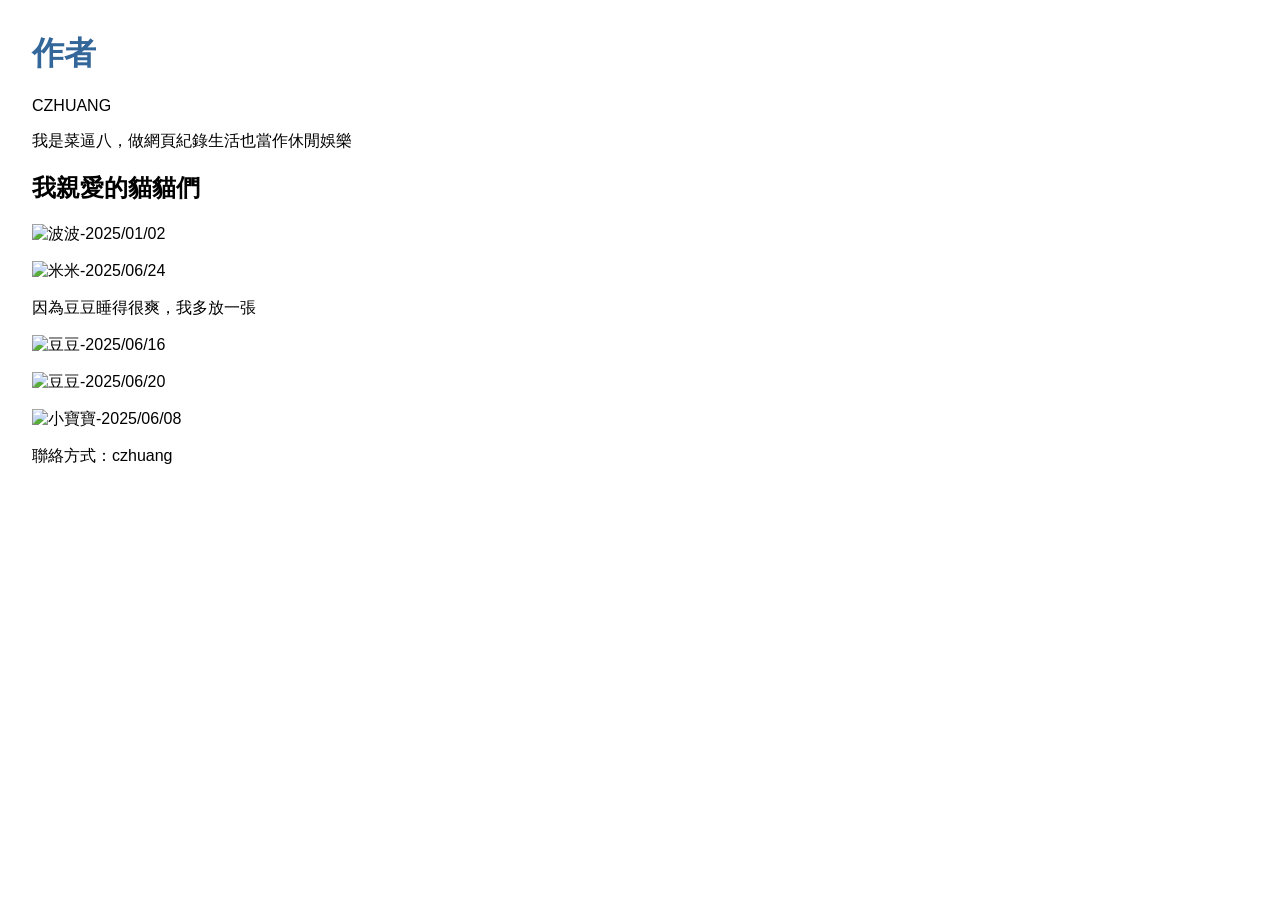
==== index.html @ 466b23f4 "update index.html, conver .heic to .jpg" ====
<!DOCTYPE html>
<html lang="zh-Hant">
<head>
  <meta charset="UTF-8" />
  <title>生活札記</title>
  <style>
    body { font-family: sans-serif; margin: 2em; }
    h1 { color: #336699; }
    img { max-width: 300px; display: block; margin-bottom: 1em; }
  </style>
</head>
<body>
  <h1>作者</h1>
  <p>CZHUANG</p>
  <p>我是菜逼八，做網頁紀錄生活也當作休閒娛樂</p>

  <h2>我親愛的貓貓們</h2>
  <img src="IMG_0006 2.JPG" alt="波波-2025/01/02" />
  <img src="IMG_0762.JPG" alt="米米-2025/06/24" />
  <p>因為豆豆睡得很爽，我多放一張</p>
  <img src="IMG_1701.JPG" alt="豆豆-2025/06/16" />
  <img src="IMG_1750.JPG" alt="豆豆-2025/06/20" />
  <img src="IMG_1577.JPG" alt="小寶寶-2025/06/08" />

  <p>聯絡方式：czhuang</p>
</body>
</html>
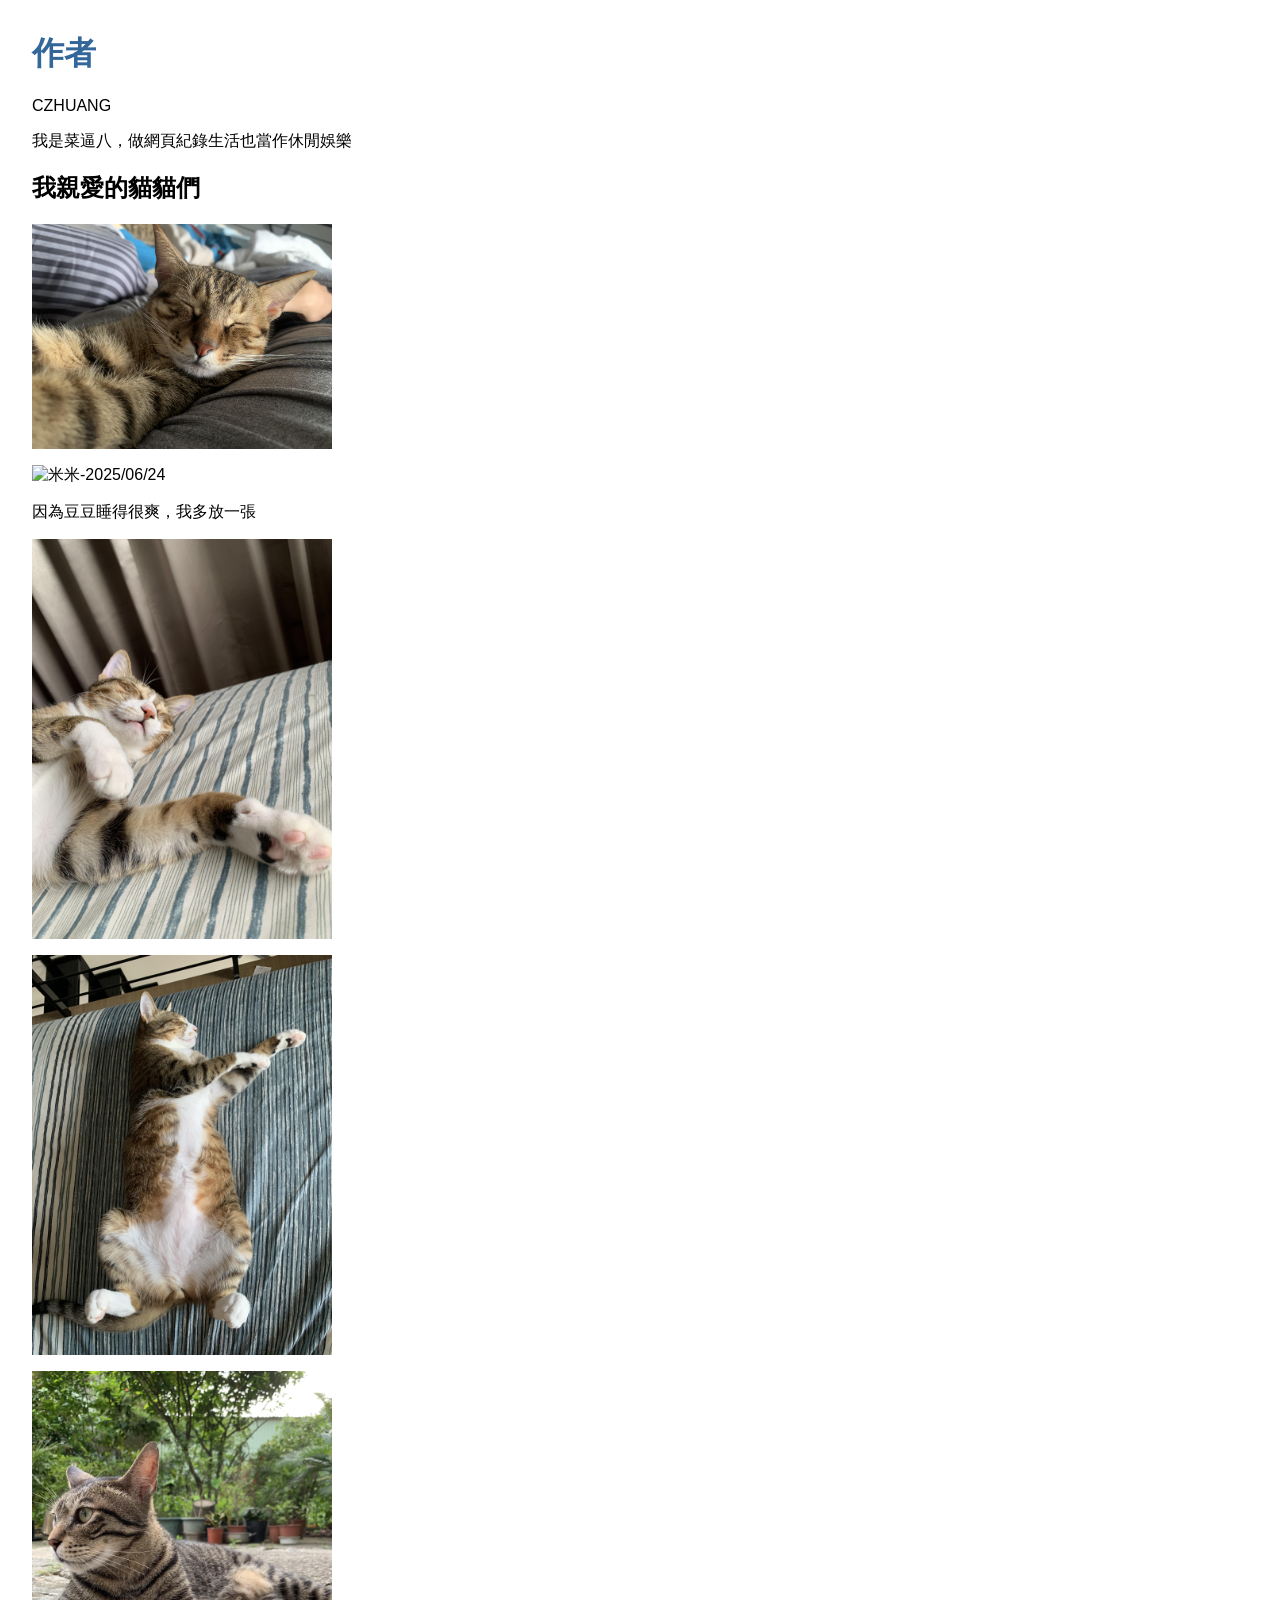
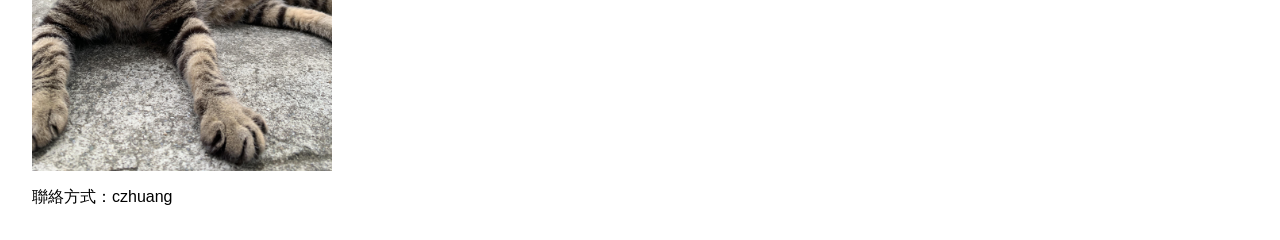
==== commit cace5cb3: "modify index.html" ====
--- a/index.html
+++ b/index.html
@@ -15,12 +15,12 @@
   <p>我是菜逼八，做網頁紀錄生活也當作休閒娛樂</p>
 
   <h2>我親愛的貓貓們</h2>
-  <img src="IMG_0006 2.JPG" alt="波波-2025/01/02" />
+  <img src="IMG_0006 2.jpg" alt="波波-2025/01/02" />
   <img src="IMG_0762.JPG" alt="米米-2025/06/24" />
   <p>因為豆豆睡得很爽，我多放一張</p>
-  <img src="IMG_1701.JPG" alt="豆豆-2025/06/16" />
-  <img src="IMG_1750.JPG" alt="豆豆-2025/06/20" />
-  <img src="IMG_1577.JPG" alt="小寶寶-2025/06/08" />
+  <img src="IMG_1701.jpg" alt="豆豆-2025/06/16" />
+  <img src="IMG_1750.jpg" alt="豆豆-2025/06/20" />
+  <img src="IMG_1577.jpg" alt="小寶寶-2025/06/08" />
 
   <p>聯絡方式：czhuang</p>
 </body>
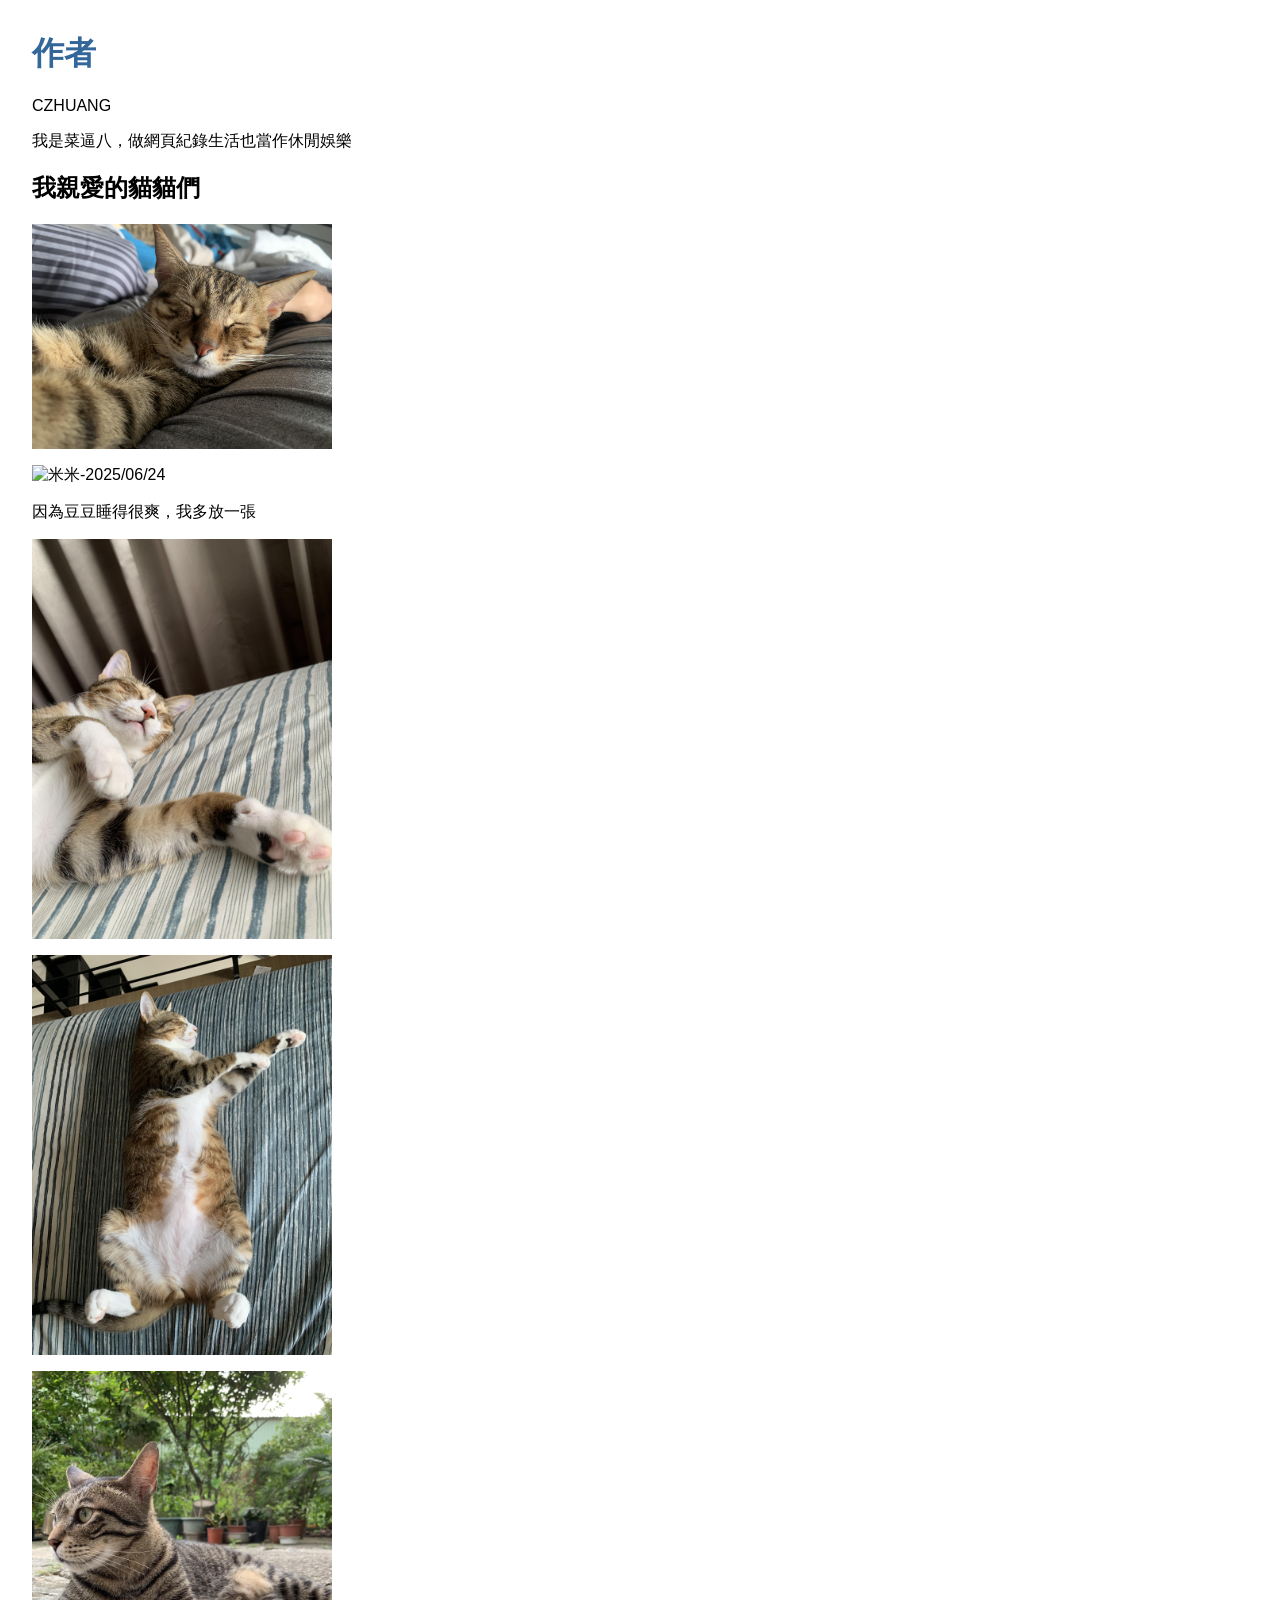
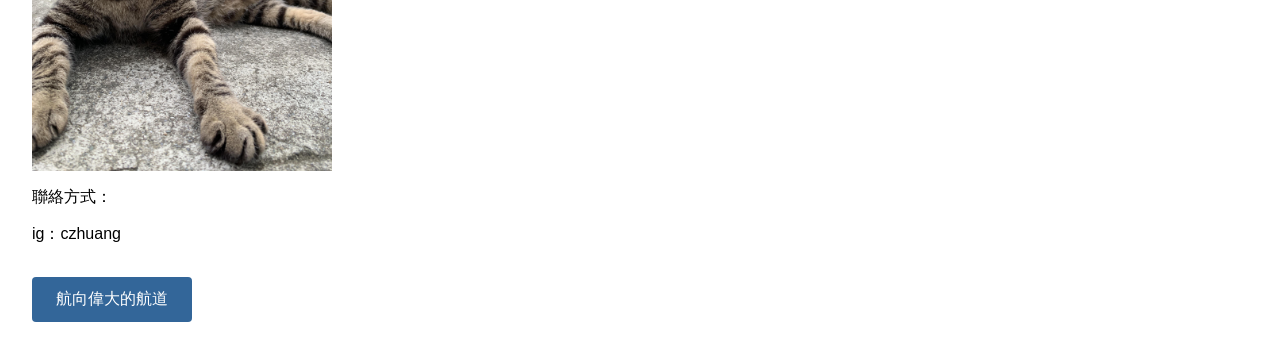
==== commit 7578631d: "add button for new page- sample.html" ====
--- a/index.html
+++ b/index.html
@@ -3,10 +3,26 @@
 <head>
   <meta charset="UTF-8" />
   <title>生活札記</title>
+  <link rel="icon" type="image/png" href="images/favicon.png">
   <style>
     body { font-family: sans-serif; margin: 2em; }
     h1 { color: #336699; }
     img { max-width: 300px; display: block; margin-bottom: 1em; }
+    .button-link {
+      display: inline-block;
+      margin-top: 1rem;
+      padding: 0.75rem 1.5rem;
+      background-color: #336699;
+      color: #fff;
+      text-decoration: none;
+      border-radius: 4px;
+      text-align: center;
+      transition: background-color 0.3s;
+    }
+
+    .button-link:hover {
+      background-color: #274d73;
+    }
   </style>
 </head>
 <body>
@@ -22,6 +38,8 @@
   <img src="IMG_1750.jpg" alt="豆豆-2025/06/20" />
   <img src="IMG_1577.jpg" alt="小寶寶-2025/06/08" />
 
-  <p>聯絡方式：czhuang</p>
+  <p>聯絡方式：</p>
+  <p>ig：czhuang</p>
+  <a class="button-link" href="sample.html">航向偉大的航道</a>
 </body>
 </html>
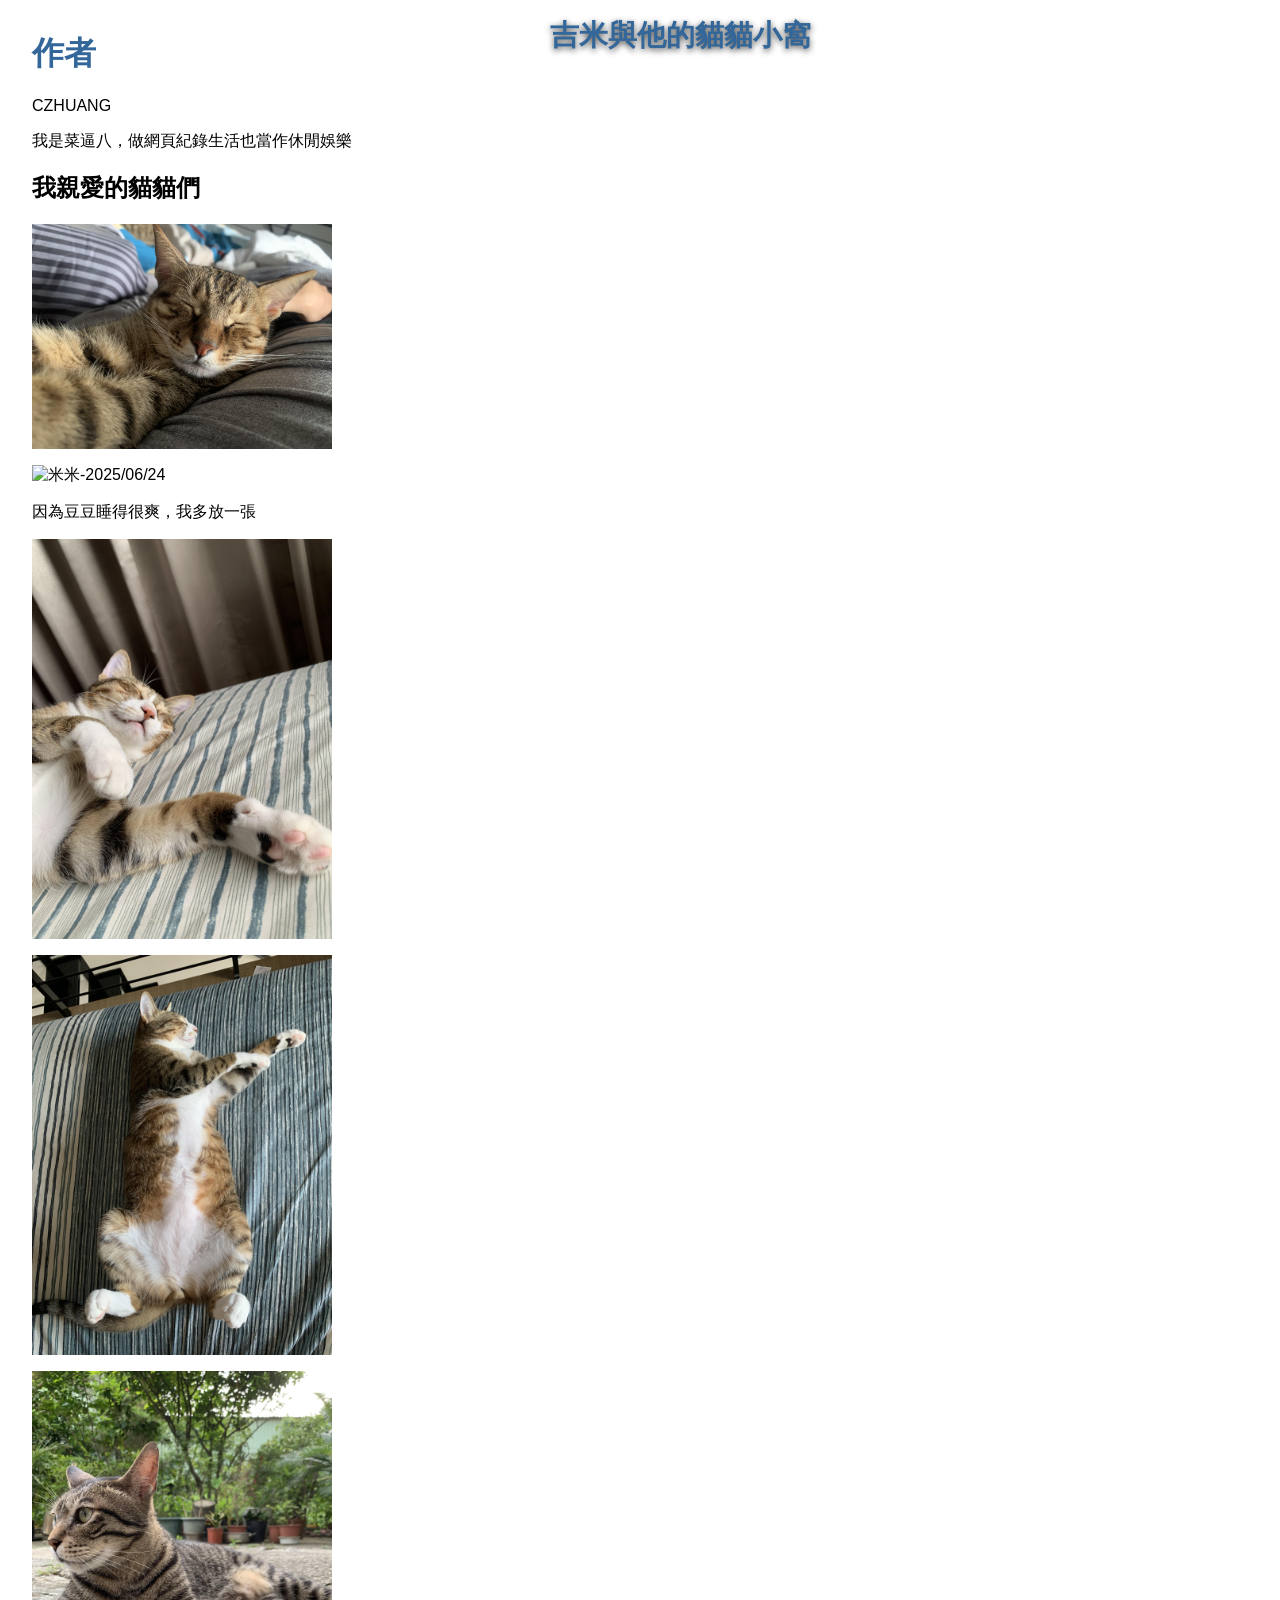
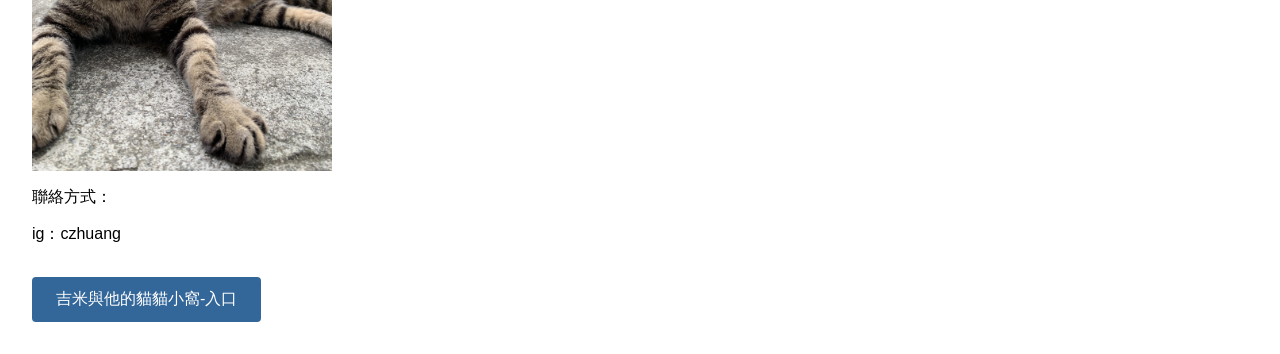
==== commit 3135b42c: "rename sample.html to homepage.html, resolve slider in homepage.html" ====
--- a/index.html
+++ b/index.html
@@ -23,9 +23,37 @@
     .button-link:hover {
       background-color: #274d73;
     }
+    /* HEADER */
+    header {
+      position: fixed;
+      top: 0;
+      width: 100%;
+      padding: 1rem 0.5rem;
+      text-align: center;
+      z-index: 10;
+      transition: background-color 0.3s, color 0.3s;
+      background-color: transparent;
+      color: #fff;
+      text-shadow: 0 2px 6px rgba(0,0,0,0.7);
+    }
+    header.scrolled {
+      /* background-color: #fff; */
+      background-color: rgba(255, 255, 255, 0.85);
+      border-bottom: 1px solid #ddd;
+      color: #336699;
+      text-shadow: none;
+    }
+    header h1 {
+      margin: 0;
+      font-size: 1.8rem;
+      transition: color 0.3s;
+    }
   </style>
 </head>
 <body>
+  <header id="page-header">
+    <h1>吉米與他的貓貓小窩</h1>
+  </header>
   <h1>作者</h1>
   <p>CZHUANG</p>
   <p>我是菜逼八，做網頁紀錄生活也當作休閒娛樂</p>
@@ -40,6 +68,16 @@
 
   <p>聯絡方式：</p>
   <p>ig：czhuang</p>
-  <a class="button-link" href="sample.html">航向偉大的航道</a>
+  <a class="button-link" href="homepage.html">吉米與他的貓貓小窩-入口</a>
+  <script>
+  const header = document.getElementById('page-header');
+  window.addEventListener('scroll', () => {
+    if (window.scrollY > 50) {
+      header.classList.add('scrolled');
+    } else {
+      header.classList.remove('scrolled');
+    }
+  });
+  </script>
 </body>
 </html>
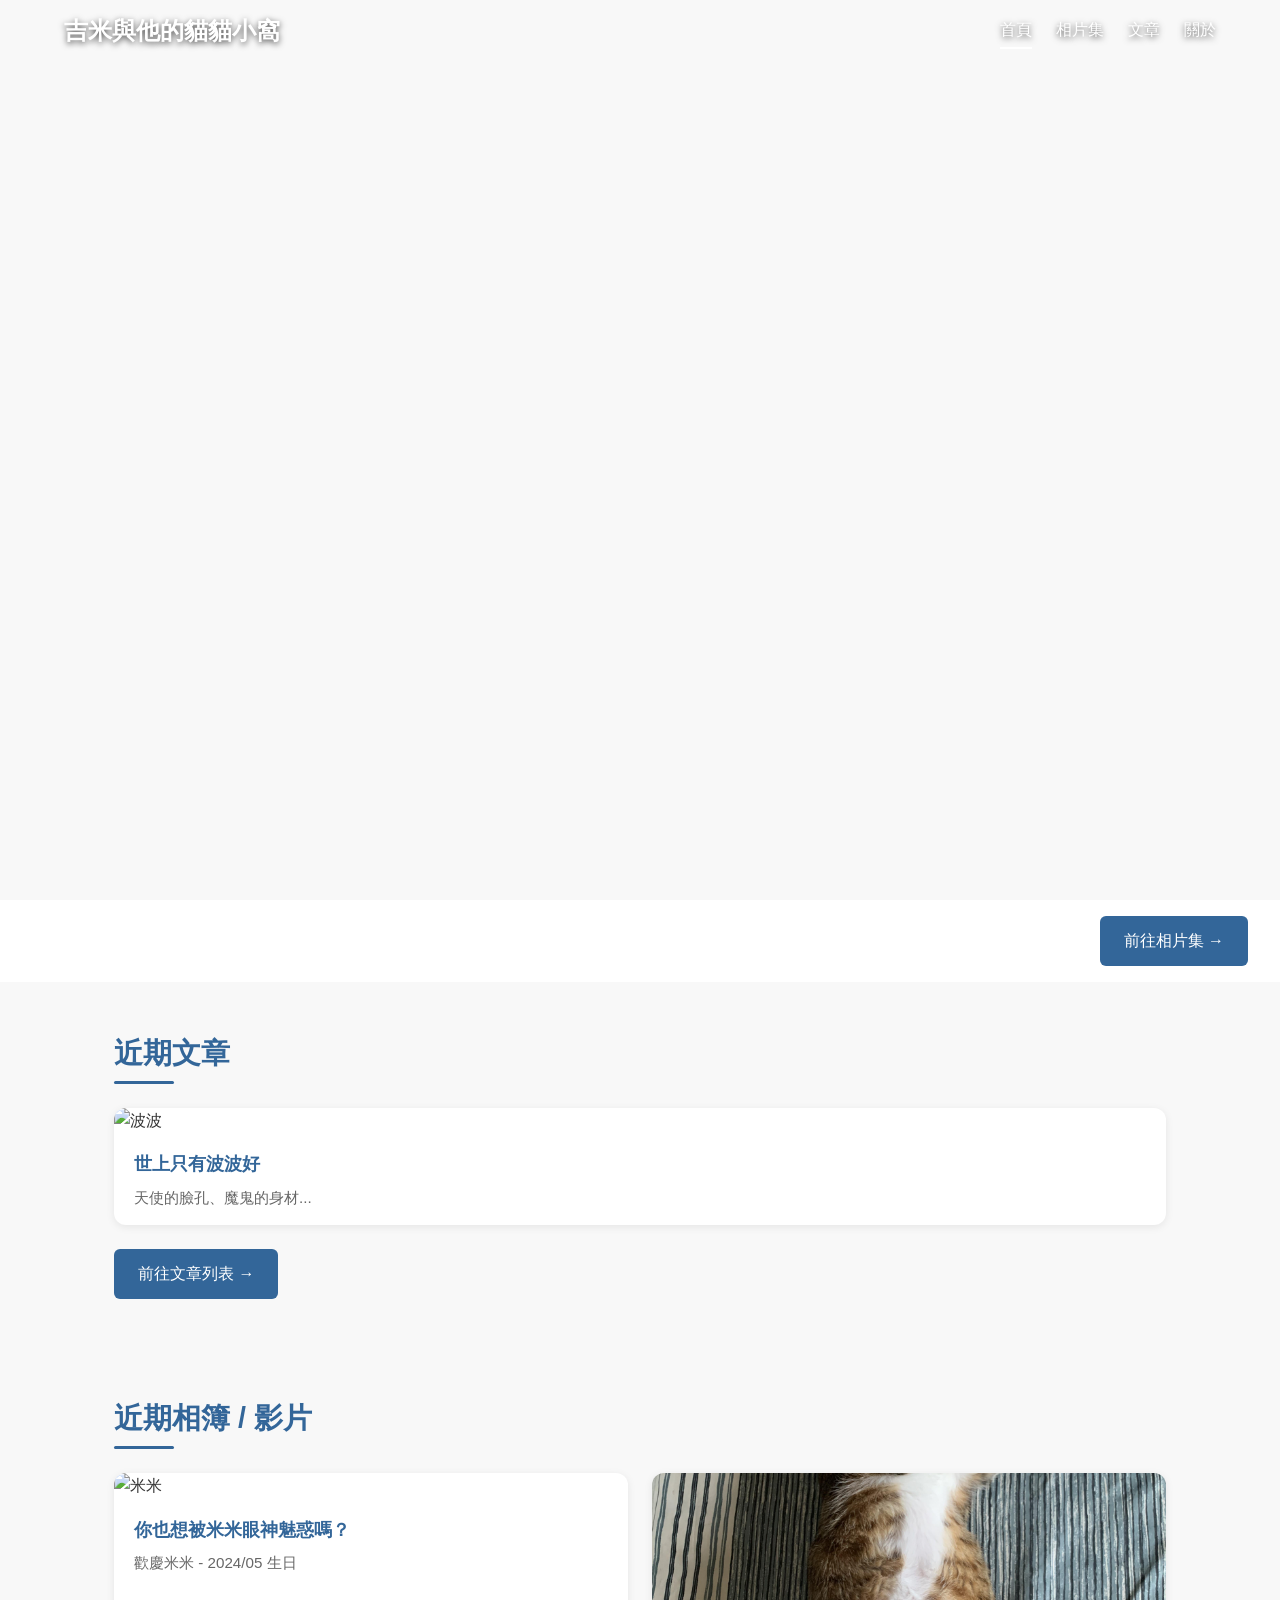
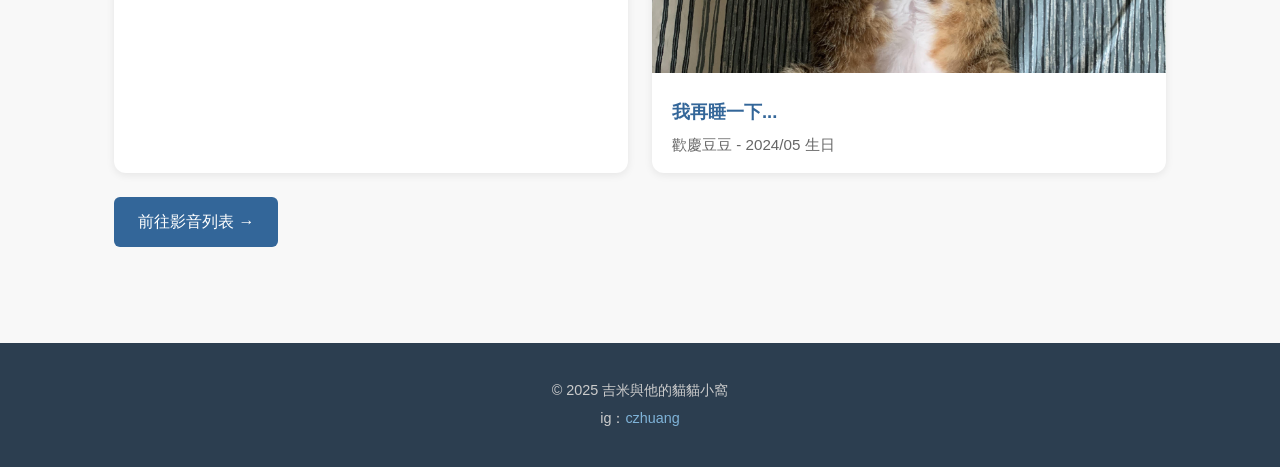
==== commit 0b0d5c9c: "feat: 重構網站架構 - 抽離共用CSS/JS、新增導覽列/Footer、Lightbox、about/articles/404頁面" ====
--- a/index.html
+++ b/index.html
@@ -2,82 +2,12 @@
 <html lang="zh-Hant">
 <head>
   <meta charset="UTF-8" />
-  <title>生活札記</title>
-  <link rel="icon" type="image/png" href="images/favicon.png">
-  <style>
-    body { font-family: sans-serif; margin: 2em; }
-    h1 { color: #336699; }
-    img { max-width: 300px; display: block; margin-bottom: 1em; }
-    .button-link {
-      display: inline-block;
-      margin-top: 1rem;
-      padding: 0.75rem 1.5rem;
-      background-color: #336699;
-      color: #fff;
-      text-decoration: none;
-      border-radius: 4px;
-      text-align: center;
-      transition: background-color 0.3s;
-    }
-
-    .button-link:hover {
-      background-color: #274d73;
-    }
-    /* HEADER */
-    header {
-      position: fixed;
-      top: 0;
-      width: 100%;
-      padding: 1rem 0.5rem;
-      text-align: center;
-      z-index: 10;
-      transition: background-color 0.3s, color 0.3s;
-      background-color: transparent;
-      color: #fff;
-      text-shadow: 0 2px 6px rgba(0,0,0,0.7);
-    }
-    header.scrolled {
-      /* background-color: #fff; */
-      background-color: rgba(255, 255, 255, 0.85);
-      border-bottom: 1px solid #ddd;
-      color: #336699;
-      text-shadow: none;
-    }
-    header h1 {
-      margin: 0;
-      font-size: 1.8rem;
-      transition: color 0.3s;
-    }
-  </style>
+  <meta name="viewport" content="width=device-width, initial-scale=1.0" />
+  <meta http-equiv="refresh" content="0; url=homepage.html" />
+  <title>吉米與他的貓貓小窩</title>
+  <link rel="icon" type="image/png" href="images/favicon.png" />
 </head>
 <body>
-  <header id="page-header">
-    <h1>吉米與他的貓貓小窩</h1>
-  </header>
-  <h1>作者</h1>
-  <p>CZHUANG</p>
-  <p>我是菜逼八，做網頁紀錄生活也當作休閒娛樂</p>
-
-  <h2>我親愛的貓貓們</h2>
-  <img src="IMG_0006 2.jpg" alt="波波-2025/01/02" />
-  <img src="IMG_0762.JPG" alt="米米-2025/06/24" />
-  <p>因為豆豆睡得很爽，我多放一張</p>
-  <img src="IMG_1701.jpg" alt="豆豆-2025/06/16" />
-  <img src="IMG_1750.jpg" alt="豆豆-2025/06/20" />
-  <img src="IMG_1577.jpg" alt="小寶寶-2025/06/08" />
-
-  <p>聯絡方式：</p>
-  <p>ig：czhuang</p>
-  <a class="button-link" href="homepage.html">吉米與他的貓貓小窩-入口</a>
-  <script>
-  const header = document.getElementById('page-header');
-  window.addEventListener('scroll', () => {
-    if (window.scrollY > 50) {
-      header.classList.add('scrolled');
-    } else {
-      header.classList.remove('scrolled');
-    }
-  });
-  </script>
+  <p>正在前往首頁... <a href="homepage.html">點此前往</a></p>
 </body>
 </html>
